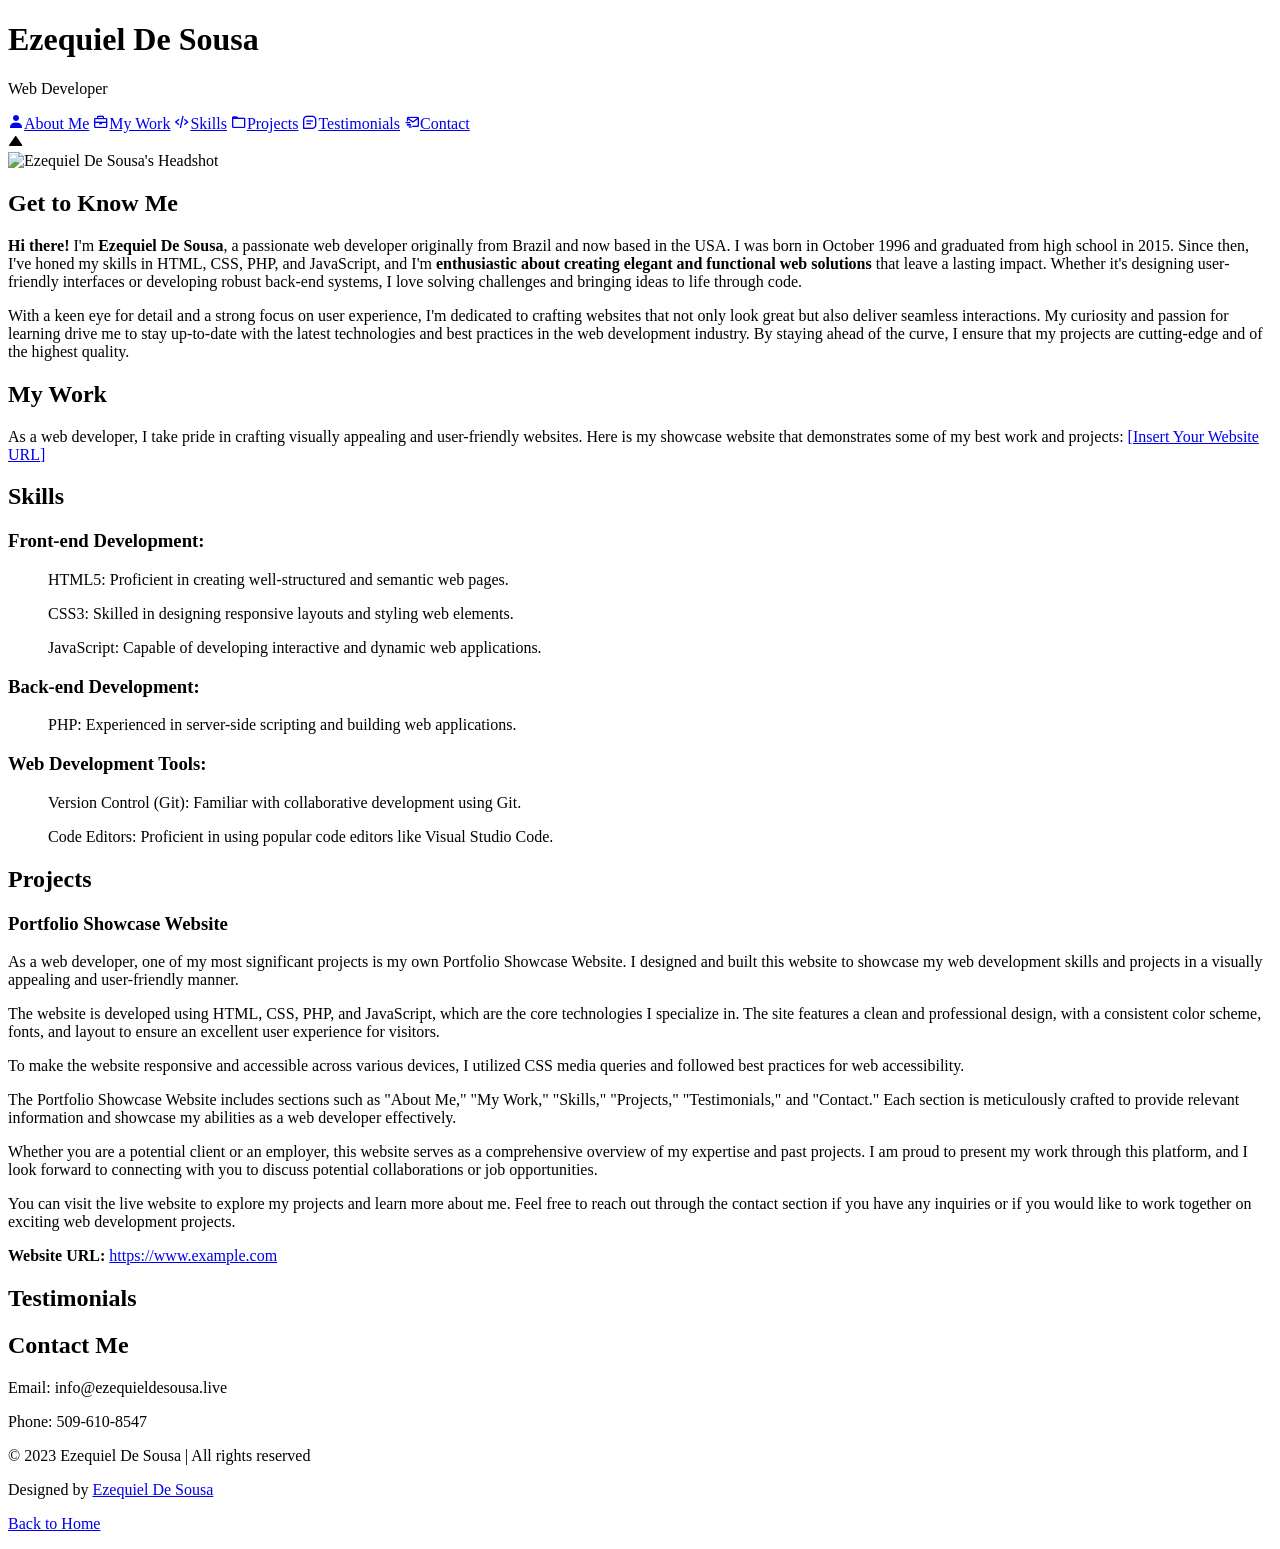
==== index.html @ a08492a1 "Update and rename index.html.html to index.html" ====
<!DOCTYPE html>
<html lang="en">
<head>
    <meta charset="UTF-8">
    <meta name="viewport" content="width=device-width, initial-scale=1.0">
    <title>Ezequiel De Sousa | Web Developer</title>
    <link rel="stylesheet" href="styles.css">
    <link href='https://unpkg.com/boxicons@2.1.4/css/boxicons.min.css' rel='stylesheet'>
</head>
<body>
    <header>
        <h1>Ezequiel De Sousa</h1>
        <p>Web Developer</p>
    </header>
    <nav>
        <a href="#about"><i class='bx bxs-user'></i>About Me</a>
        <a href="#work"><i class='bx bx-briefcase'></i>My Work</a>
        <a href="#skills"><i class='bx bx-code-alt'></i>Skills</a>
        <a href="#projects"><i class='bx bx-folder'></i>Projects</a>
        <a href="#testimonials"><i class='bx bx-message-square-detail'></i>Testimonials</a>
        <a href="#contact"><i class='bx bx-mail-send'></i>Contact</a>
      </nav>
      <!-- Up Arrow Button -->
  <div class="up-arrow-btn" id="upArrowBtn">
    <i class='bx bxs-up-arrow'></i>
  </div>
    <section id="about">
        <img src="Images1/headshot1.png" alt="Ezequiel De Sousa's Headshot">
        <h2 class="hero-title">Get to Know Me</h2>
        <p>
            <strong>Hi there!</strong> I'm <strong>Ezequiel De Sousa</strong>, a passionate web developer originally from Brazil and now based in the USA. I was born in October 1996 and graduated from high school in 2015. Since then, I've honed my skills in HTML, CSS, PHP, and JavaScript, and I'm <strong class="highlight-text">enthusiastic about creating elegant and functional web solutions</strong> that leave a lasting impact. Whether it's designing user-friendly interfaces or developing robust back-end systems, I love solving challenges and bringing ideas to life through code.
        </p>
        <p>
            With a keen eye for detail and a strong focus on user experience, I'm dedicated to crafting websites that not only look great but also deliver seamless interactions. My curiosity and passion for learning drive me to stay up-to-date with the latest technologies and best practices in the web development industry. By staying ahead of the curve, I ensure that my projects are cutting-edge and of the highest quality.
        </p>
    </section>     
    <section id="work">
        <h2>My Work</h2>
        <p>As a web developer, I take pride in crafting visually appealing and user-friendly websites. Here is my showcase website that demonstrates some of my best work and projects: <a href="[Insert Your Website URL]">[Insert Your Website URL]</a></p>
    </section>
    <section id="skills">
        <h2>Skills</h2>
        <h3>Front-end Development:</h3>
        <ul>
            <p>HTML5: Proficient in creating well-structured and semantic web pages.</p>
            <p>CSS3: Skilled in designing responsive layouts and styling web elements.</p>
            <p>JavaScript: Capable of developing interactive and dynamic web applications.</p>
        </ul>
        <h3>Back-end Development:</h3>
        <ul>
            <p>PHP: Experienced in server-side scripting and building web applications.</p>
        </ul>
        <h3>Web Development Tools:</h3>
        <ul>
            <p>Version Control (Git): Familiar with collaborative development using Git.</p>
            <p>Code Editors: Proficient in using popular code editors like Visual Studio Code.</p>
        </ul>
    </section>
    <section id="projects">
        <h2>Projects</h2>
    
        <div class="project">
            <h3>Portfolio Showcase Website</h3>
            <p>
                As a web developer, one of my most significant projects is my own Portfolio Showcase Website. I designed and built this website to showcase my web development skills and projects in a visually appealing and user-friendly manner.
            </p>
            <p>
                The website is developed using HTML, CSS, PHP, and JavaScript, which are the core technologies I specialize in. The site features a clean and professional design, with a consistent color scheme, fonts, and layout to ensure an excellent user experience for visitors.
            </p>
            <p>
                To make the website responsive and accessible across various devices, I utilized CSS media queries and followed best practices for web accessibility.
            </p>
            <p>
                The Portfolio Showcase Website includes sections such as "About Me," "My Work," "Skills," "Projects," "Testimonials," and "Contact." Each section is meticulously crafted to provide relevant information and showcase my abilities as a web developer effectively.
            </p>
            <p>
                Whether you are a potential client or an employer, this website serves as a comprehensive overview of my expertise and past projects. I am proud to present my work through this platform, and I look forward to connecting with you to discuss potential collaborations or job opportunities.
            </p>
            <p>
                You can visit the live website to explore my projects and learn more about me. Feel free to reach out through the contact section if you have any inquiries or if you would like to work together on exciting web development projects.
            </p>
            <p>
                <strong>Website URL:</strong> <a href="https://www.example.com" target="_blank">https://www.example.com</a>
            </p>
        </div>
    </section>
    <section id="testimonials">
        <h2>Testimonials</h2>
        <!-- Include your testimonials or feedback here -->
    </section>
    <section id="contact">
        <h2>Contact Me</h2>
        <p>Email: info@ezequieldesousa.live</p>
        <p>Phone: 509-610-8547</p>
    </section>
    <footer>
        <p>&copy; 2023 Ezequiel De Sousa | All rights reserved</p>
        <p>Designed by <a href="#" target="_blank">Ezequiel De Sousa</a></p>
        <p><a href="index.html">Back to Home</a></p>
    </footer>
    <script>
        const upArrowBtn = document.getElementById('upArrowBtn');
    
        // Show the "Up" arrow button when the user scrolls down
        window.addEventListener('scroll', () => {
          if (window.pageYOffset > 300) {
            upArrowBtn.classList.add('show');
          } else {
            upArrowBtn.classList.remove('show');
          }
        });
    
        // Scroll back to the top when the button is clicked
        upArrowBtn.addEventListener('click', () => {
          window.scrollTo({
            top: 0,
            behavior: 'smooth'
          });
        });
      </script>
</body>
</html>
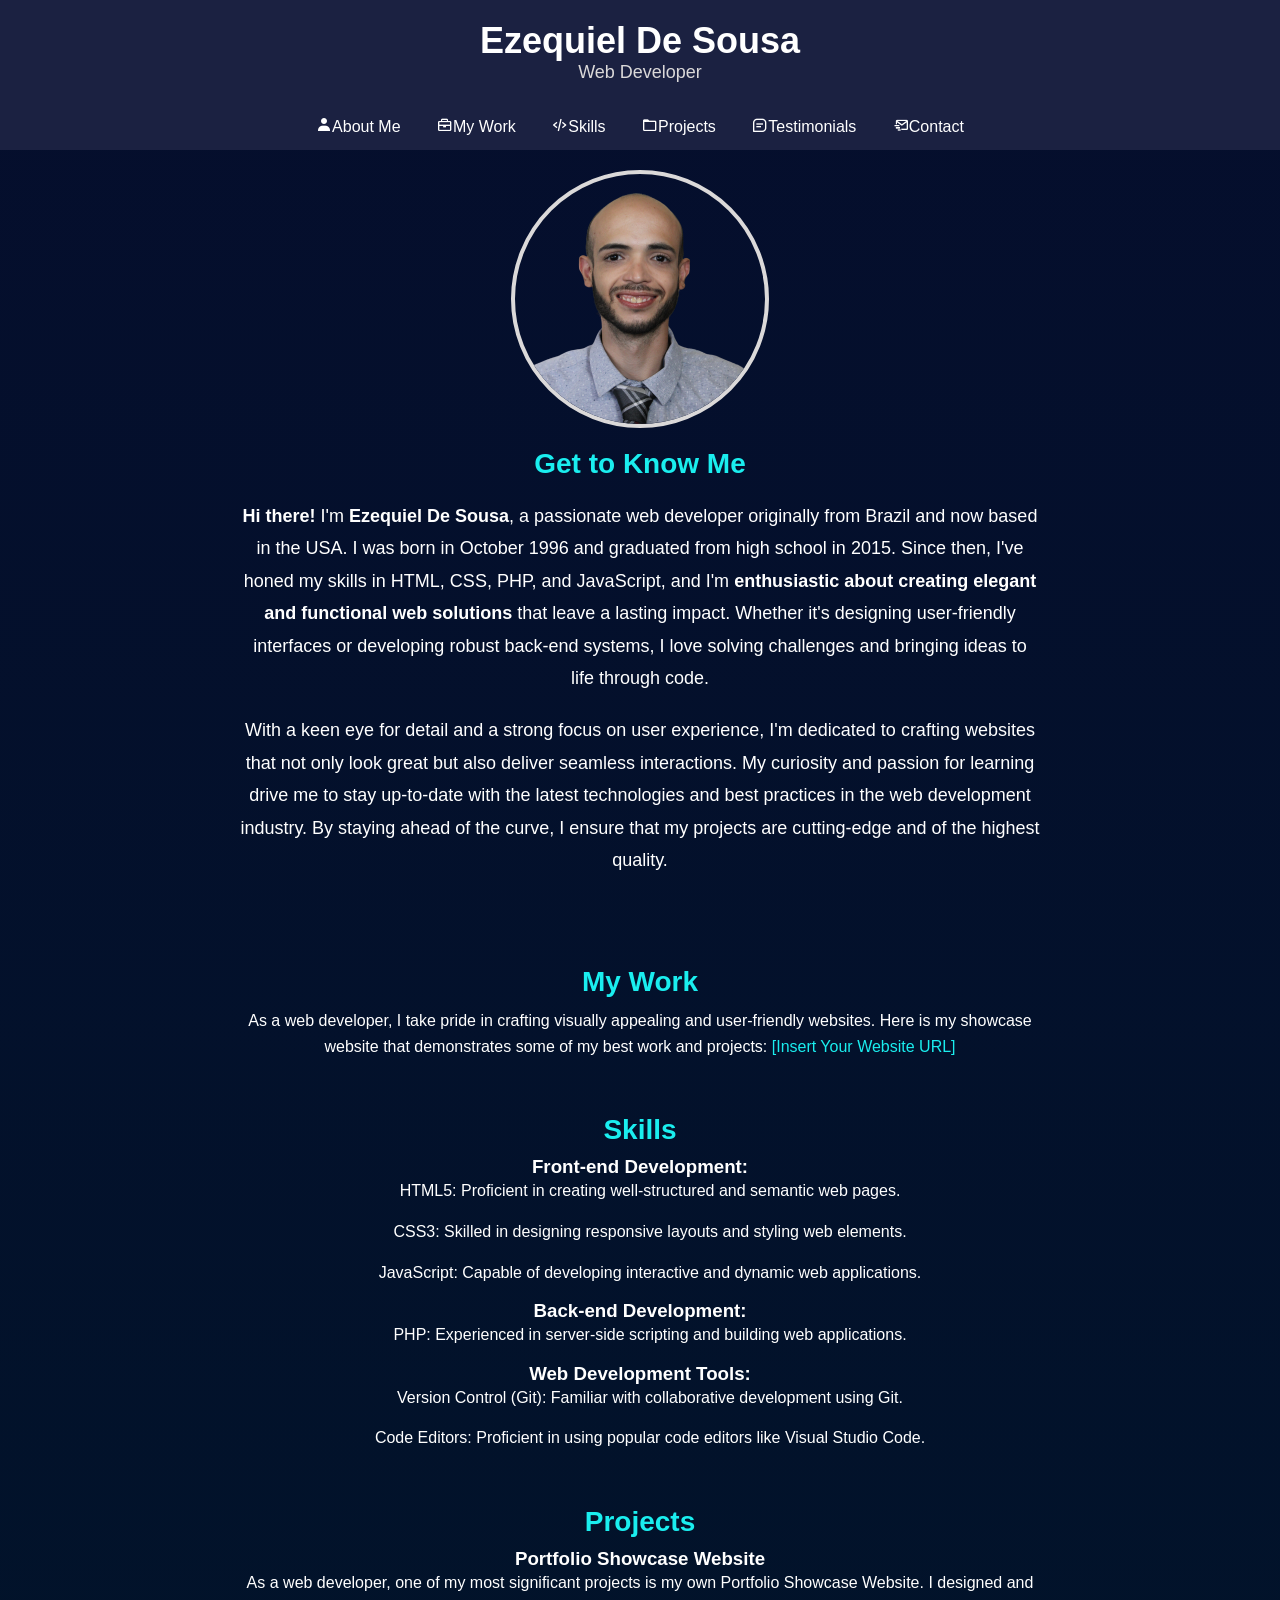
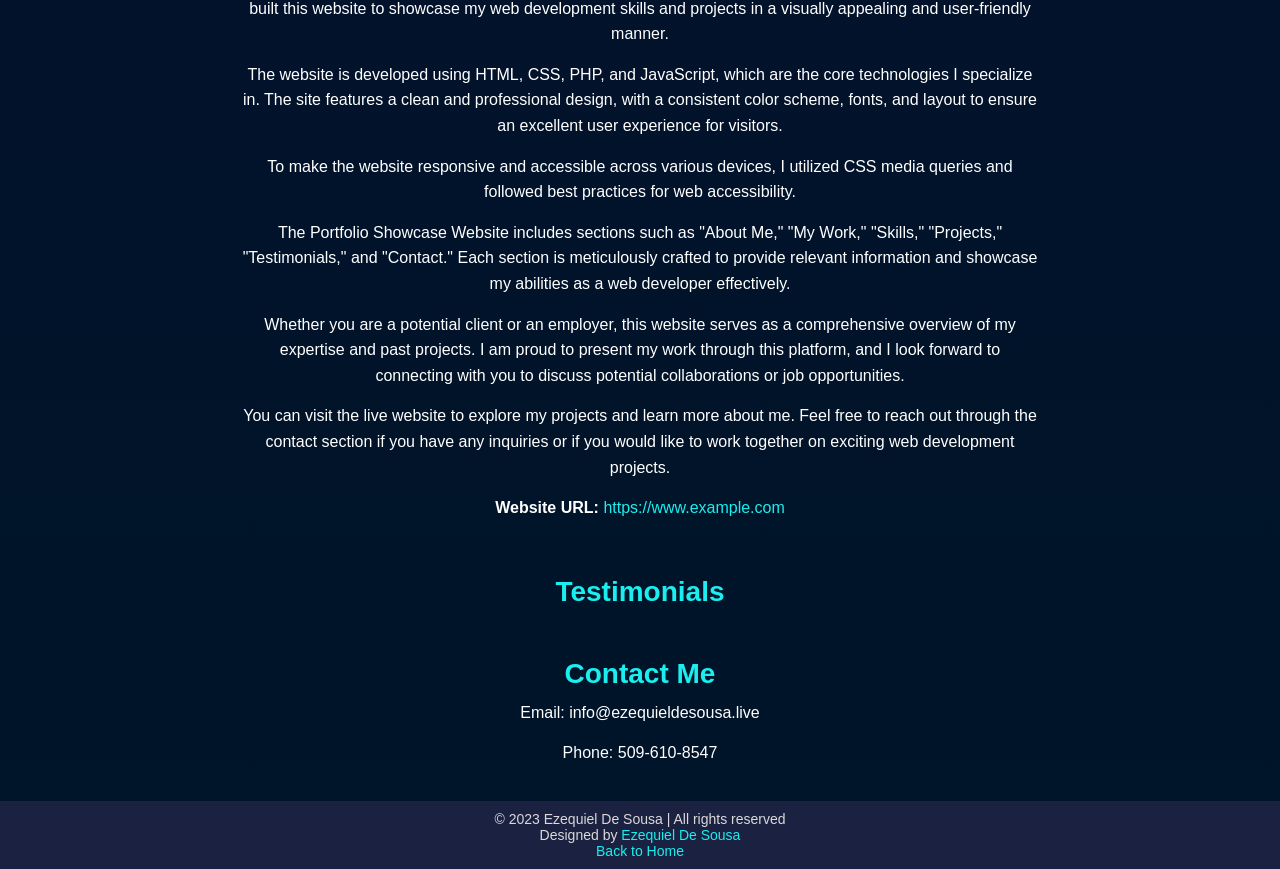
==== commit 1499ab7f: "Update index.html updated projects section" ====
--- a/index.html
+++ b/index.html
@@ -80,7 +80,7 @@
                 You can visit the live website to explore my projects and learn more about me. Feel free to reach out through the contact section if you have any inquiries or if you would like to work together on exciting web development projects.
             </p>
             <p>
-                <strong>Website URL:</strong> <a href="https://www.example.com" target="_blank">https://www.example.com</a>
+                <strong>Website URL:</strong> <a href="ezequieldesousa.live" target="_blank">https://www.example.com</a>
             </p>
         </div>
     </section>
--- a/styles.css
+++ b/styles.css
@@ -0,0 +1,176 @@
+/* Reset some default styles */
+body, h1, h2, h3, p, ul, li {
+  margin: 0;
+  padding: 0;
+}
+
+/* Set the font-family to Google Fonts - Poppins */
+body {
+  font-family: 'Poppins', sans-serif;
+}
+
+/* Apply a gradient background */
+body {
+  background: #050e2d;
+  background: linear-gradient(to bottom, #050e2d, #001529);
+  color: #fff;
+}
+
+/* ------ Header ------ */
+header {
+  background-color: #1b2141;
+  text-align: center;
+  padding: 20px 0;
+}
+
+header h1 {
+  font-size: 36px;
+  color: #fff; /* Set header text color to white */
+}
+
+header p {
+  font-size: 18px;
+  color: #dbd9d9; /* Set subheading text color to a lighter shade */
+}
+
+/* ------ About Me Section ------ */
+#about {
+  margin-bottom: 30px; /* Add spacing between sections */
+  text-align: center; /* Center the content */
+}
+
+#about h2 {
+  color: #1aeeef; /* Set the heading color */
+  margin-bottom: 20px; /* Add spacing below the heading */
+}
+
+#about p {
+  font-size: 18px; /* Customize the font size */
+  line-height: 1.8; /* Adjust the line height for readability */
+  max-width: 800px; /* Limit the width of the text */
+  margin: 0 auto 20px; /* Center the text and add spacing below it */
+}
+
+/* Style the image in the About Me section */
+section#about {
+  display: flex;
+  align-items: center;
+  justify-content: center;
+  flex-wrap: wrap;
+  flex-direction: column; /* Arrange items in a column */
+}
+
+section#about img {
+  max-width: 250px;
+  border: 4px solid #dbd9d9;
+  border-radius: 50%;
+  margin-bottom: 20px; /* Add spacing between the image and text */
+}
+
+/* Clear the float to avoid layout issues */
+section::after {
+  content: "";
+  display: table;
+  clear: both;
+}
+
+/* ------ Navigation Menu ------ */
+nav {
+  background-color: #1b2141;
+  text-align: center;
+}
+
+nav a {
+  color: #fff;
+  text-decoration: none;
+  padding: 14px 16px;
+  display: inline-block;
+}
+
+nav a:hover {
+  background-color: #1aeeef;
+}
+
+/* ------ Main Content Sections ------ */
+section {
+  padding: 20px;
+  max-width: 800px;
+  margin: auto;
+  text-align: center; /* Center the content within sections */
+}
+
+section h2 {
+  font-size: 28px;
+  margin-bottom: 10px;
+  color: #1aeeef; /* Set the heading color */
+}
+
+section p {
+  font-size: 16px;
+  line-height: 1.6;
+  margin-bottom: 15px;
+}
+
+section ul {
+  list-style-type: disc;
+  padding-left: 20px;
+}
+
+section li {
+  font-size: 16px;
+  line-height: 1.6;
+}
+
+/* Clear the float to avoid layout issues */
+section::after {
+  content: "";
+  display: table;
+  clear: both;
+}
+
+/* ------ Footer ------ */
+footer {
+  background-color: #1b2141;
+  color: #dbd9d9;
+  text-align: center;
+  padding: 10px 0;
+}
+
+footer p {
+  font-size: 14px;
+}
+
+/* ------ Links ------ */
+a {
+  color: #1aeeef;
+  text-decoration: none;
+}
+
+a:hover {
+  text-decoration: underline;
+}
+
+/* Up Arrow Button */
+.up-arrow-btn {
+  position: fixed;
+  bottom: 30px;
+  right: 30px;
+  width: 50px;
+  height: 50px;
+  border-radius: 50%;
+  background-color: #1aeeef;
+  display: flex;
+  align-items: center;
+  justify-content: center;
+  color: #fff;
+  font-size: 24px;
+  cursor: pointer;
+  opacity: 0; /* Start with opacity 0, and show it when user scrolls down */
+  visibility: hidden;
+  transition: opacity 0.3s, visibility 0.3s;
+}
+
+.up-arrow-btn.show {
+  opacity: 1;
+  visibility: visible;
+}
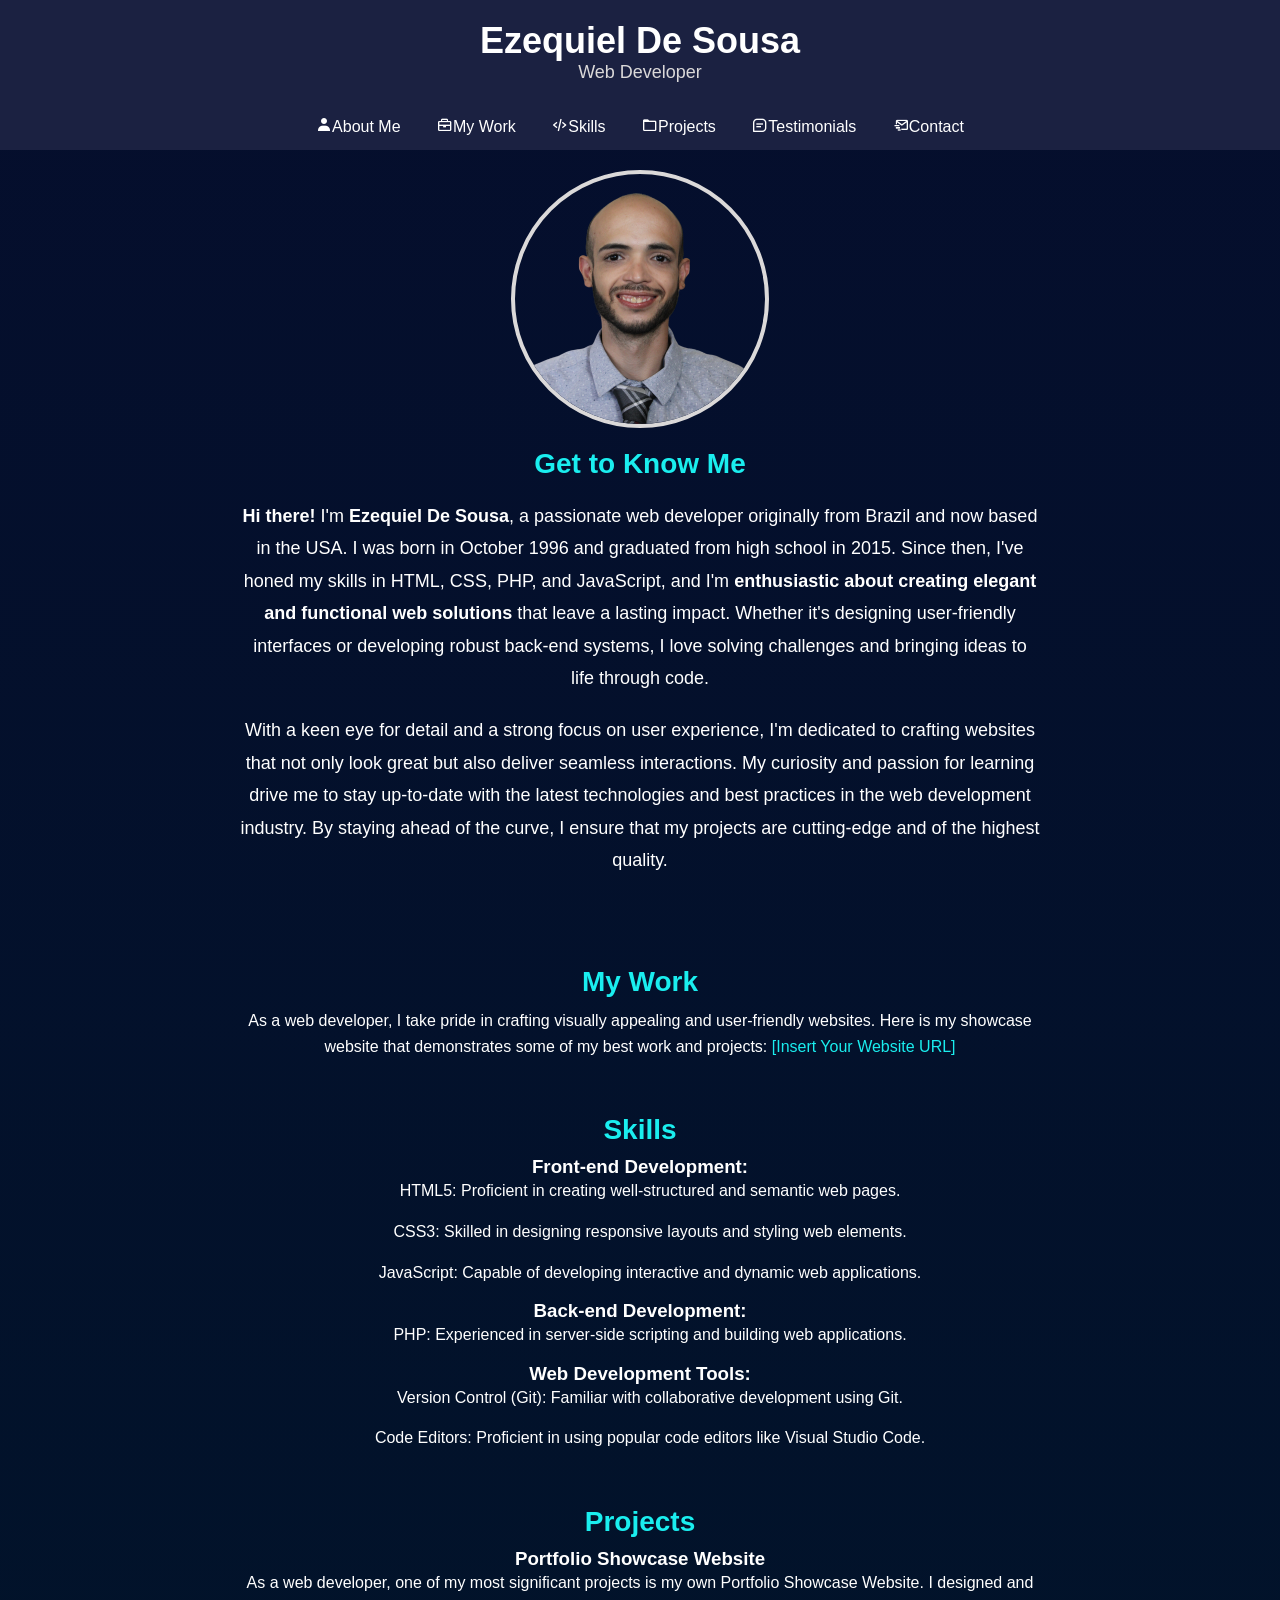
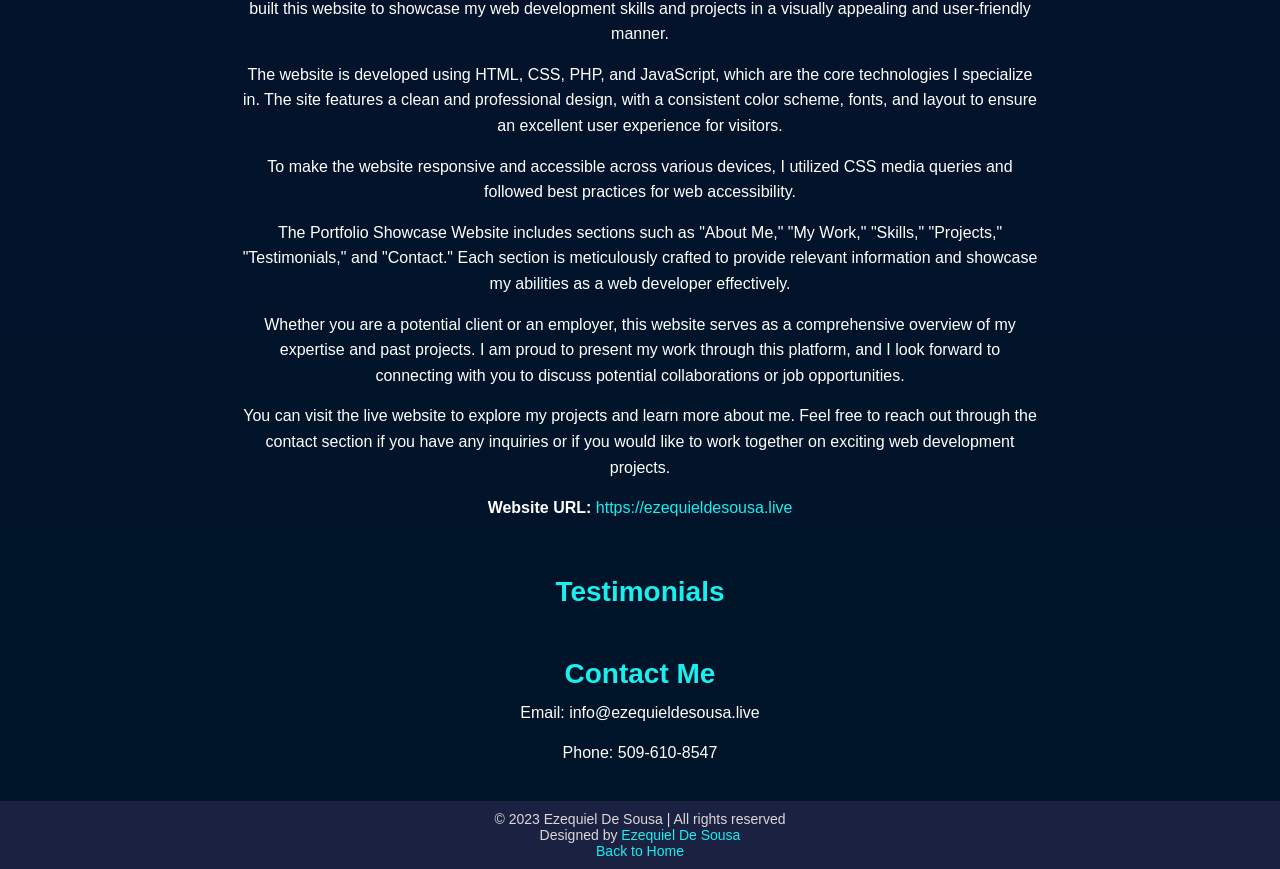
==== commit b5bcf8e8: "Update index.html" ====
--- a/index.html
+++ b/index.html
@@ -80,7 +80,7 @@
                 You can visit the live website to explore my projects and learn more about me. Feel free to reach out through the contact section if you have any inquiries or if you would like to work together on exciting web development projects.
             </p>
             <p>
-                <strong>Website URL:</strong> <a href="ezequieldesousa.live" target="_blank">https://www.example.com</a>
+                <strong>Website URL:</strong> <a href="ezequieldesousa.live" target="_blank">https://ezequieldesousa.live</a>
             </p>
         </div>
     </section>
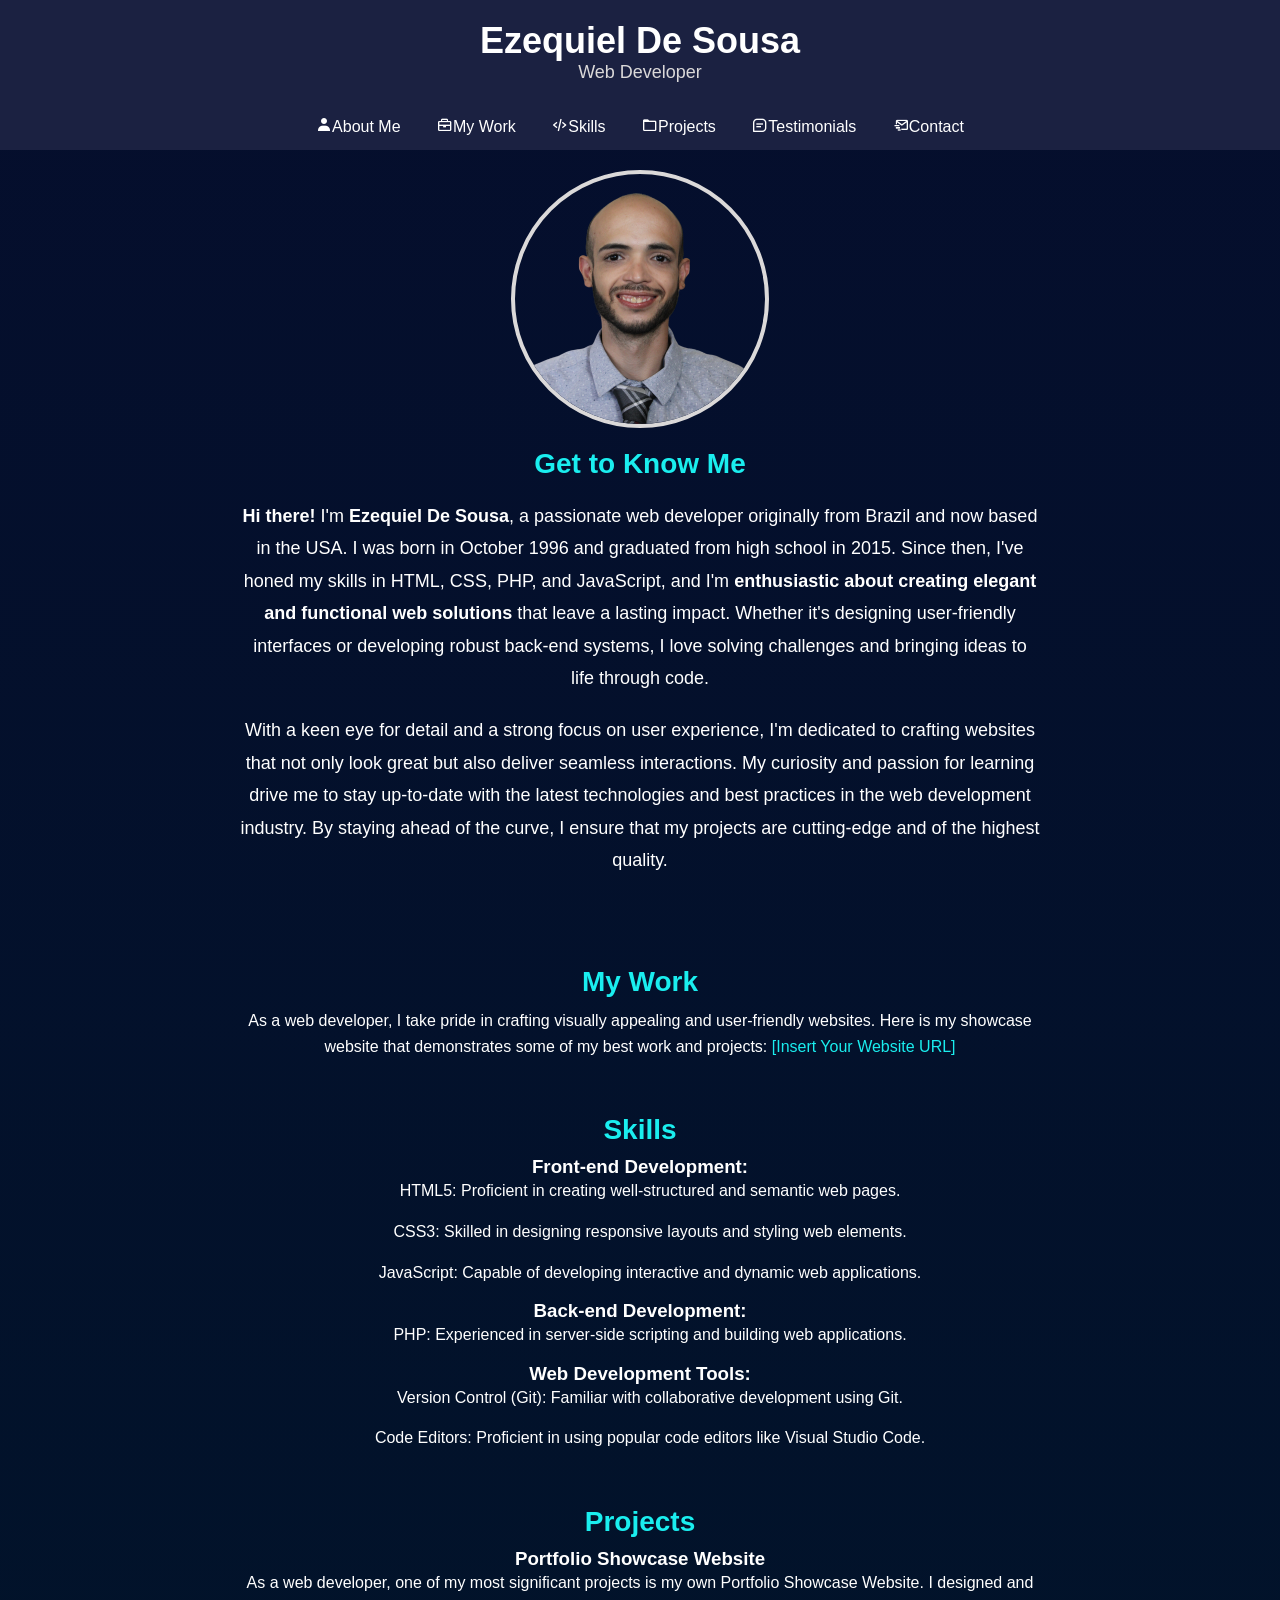
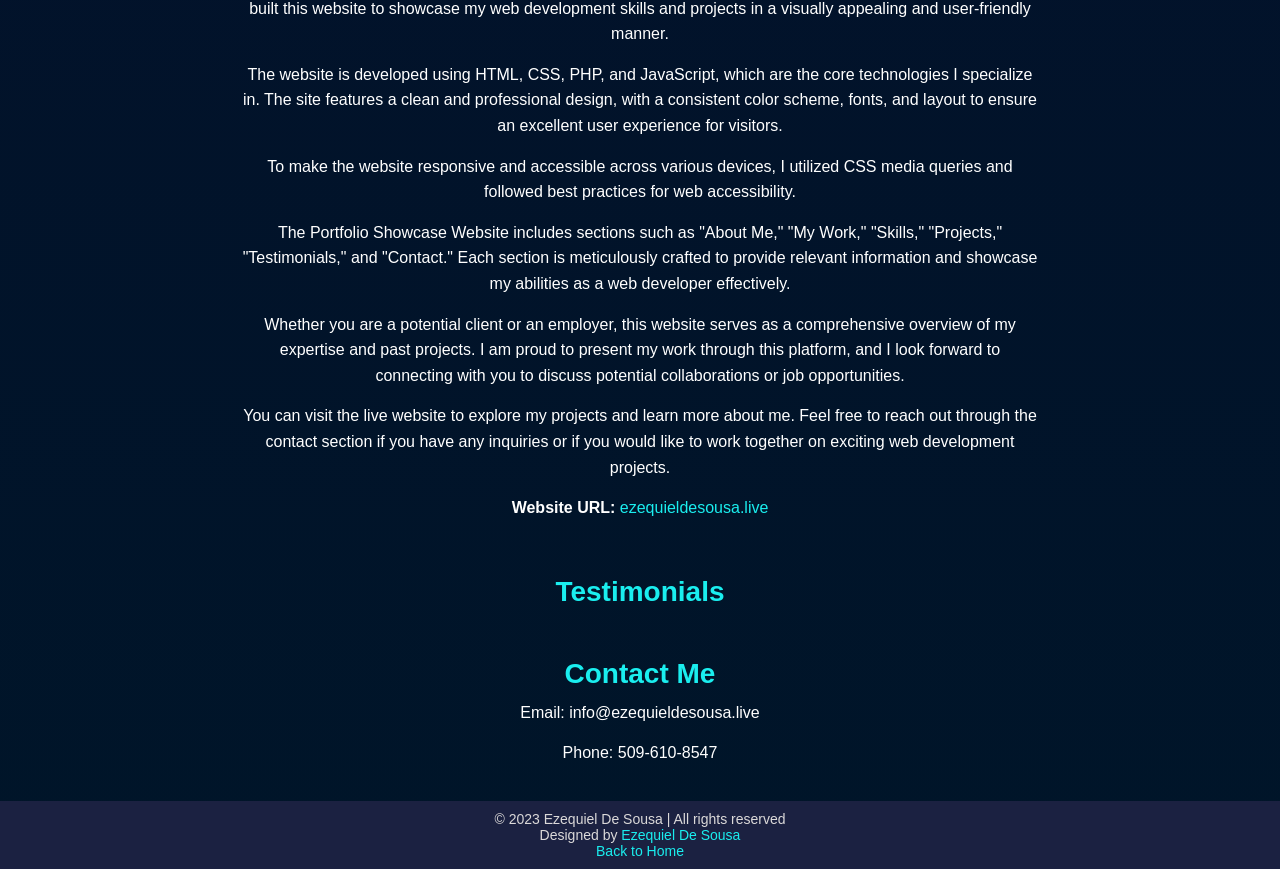
==== commit 5ff76ad4: "Update index.html" ====
--- a/index.html
+++ b/index.html
@@ -80,7 +80,7 @@
                 You can visit the live website to explore my projects and learn more about me. Feel free to reach out through the contact section if you have any inquiries or if you would like to work together on exciting web development projects.
             </p>
             <p>
-                <strong>Website URL:</strong> <a href="ezequieldesousa.live" target="_blank">https://ezequieldesousa.live</a>
+                <strong>Website URL:</strong> <a href="ezequieldesousa.live" target="_blank">ezequieldesousa.live</a>
             </p>
         </div>
     </section>
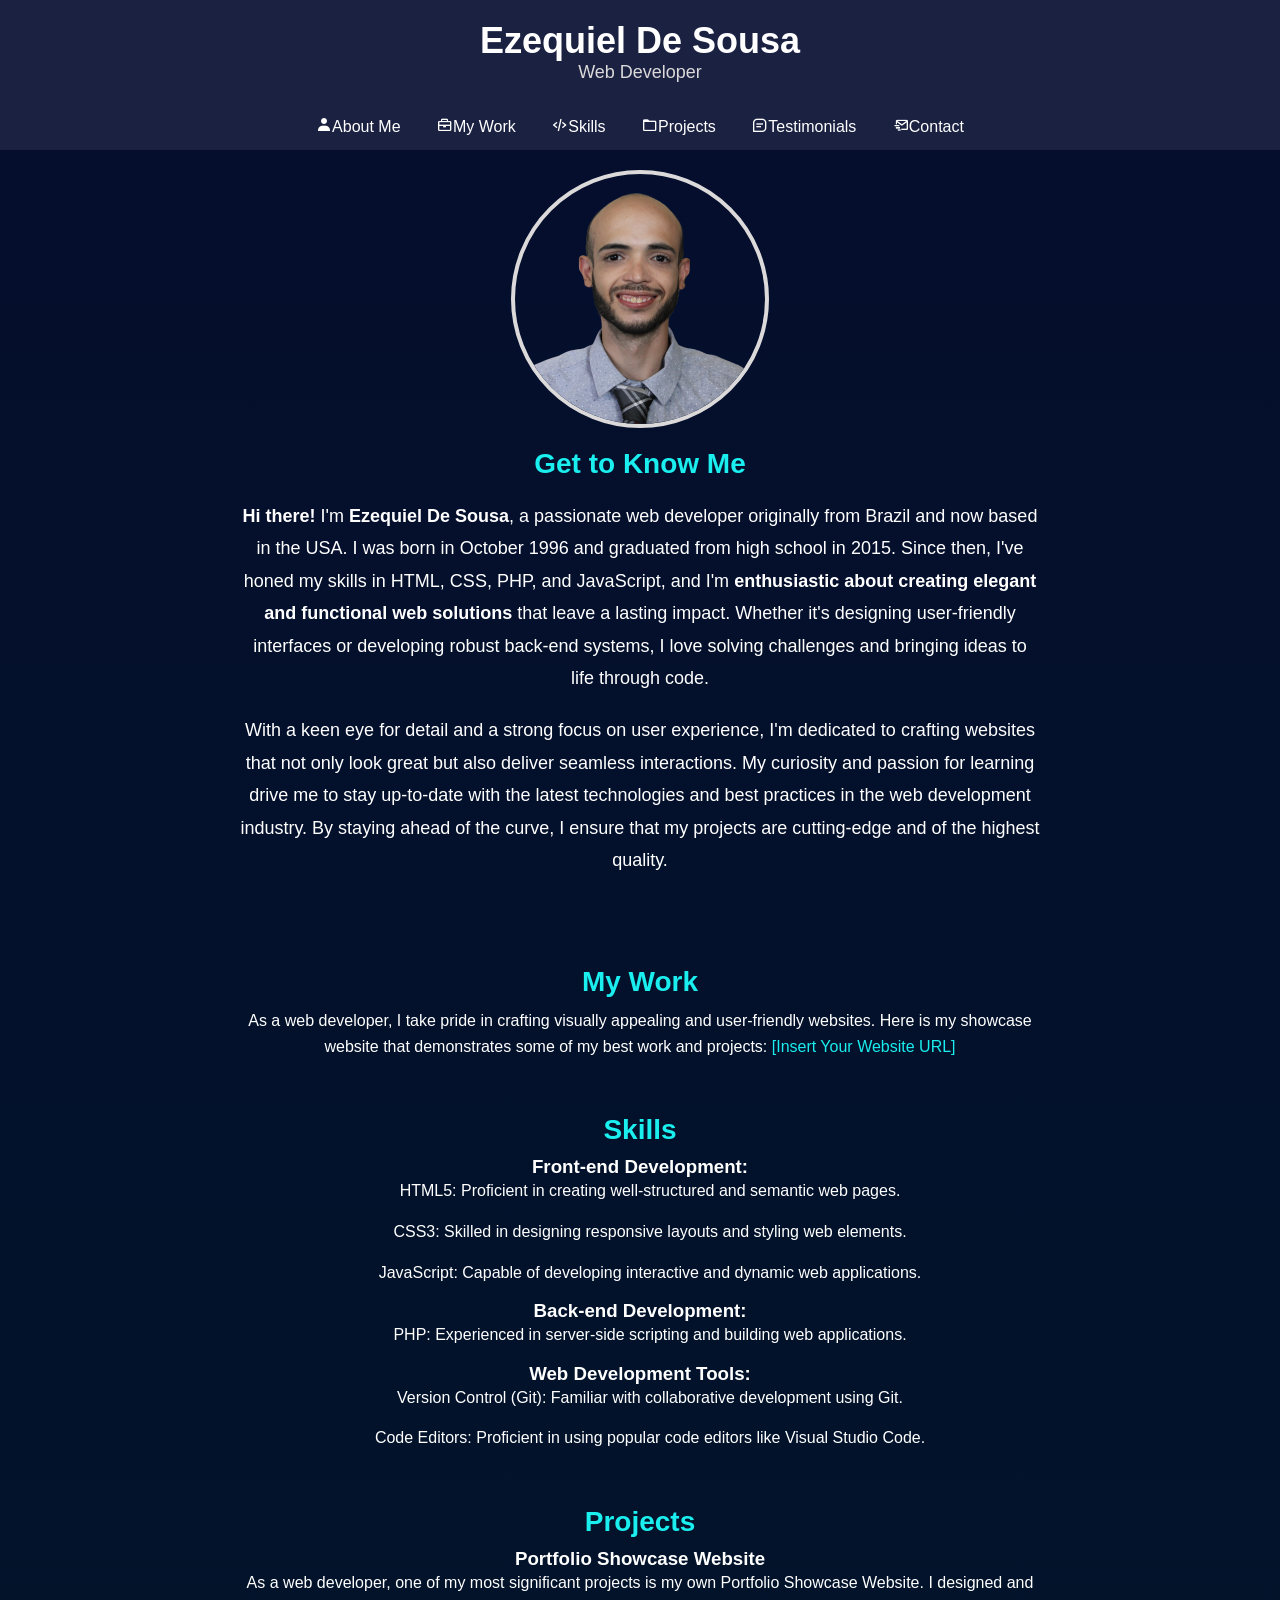
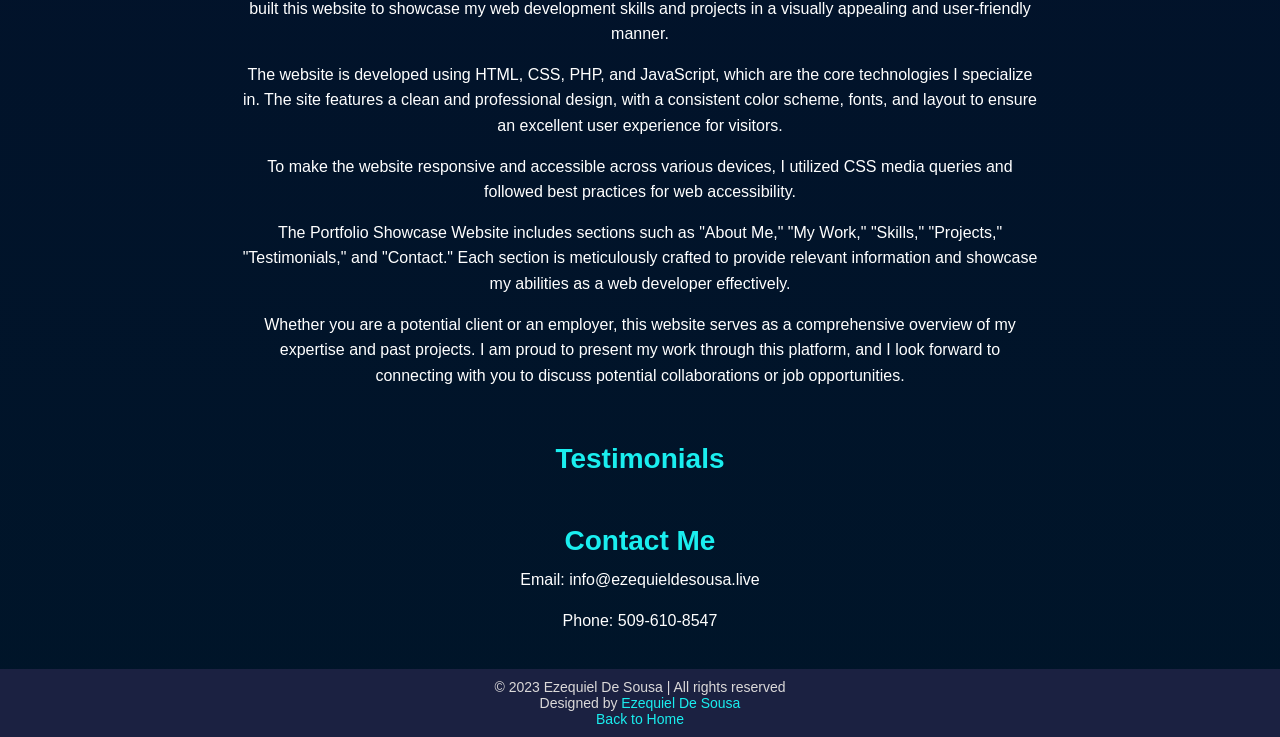
==== commit 27b0e2cd: "Update index.html" ====
--- a/index.html
+++ b/index.html
@@ -76,12 +76,6 @@
             <p>
                 Whether you are a potential client or an employer, this website serves as a comprehensive overview of my expertise and past projects. I am proud to present my work through this platform, and I look forward to connecting with you to discuss potential collaborations or job opportunities.
             </p>
-            <p>
-                You can visit the live website to explore my projects and learn more about me. Feel free to reach out through the contact section if you have any inquiries or if you would like to work together on exciting web development projects.
-            </p>
-            <p>
-                <strong>Website URL:</strong> <a href="ezequieldesousa.live" target="_blank">ezequieldesousa.live</a>
-            </p>
         </div>
     </section>
     <section id="testimonials">
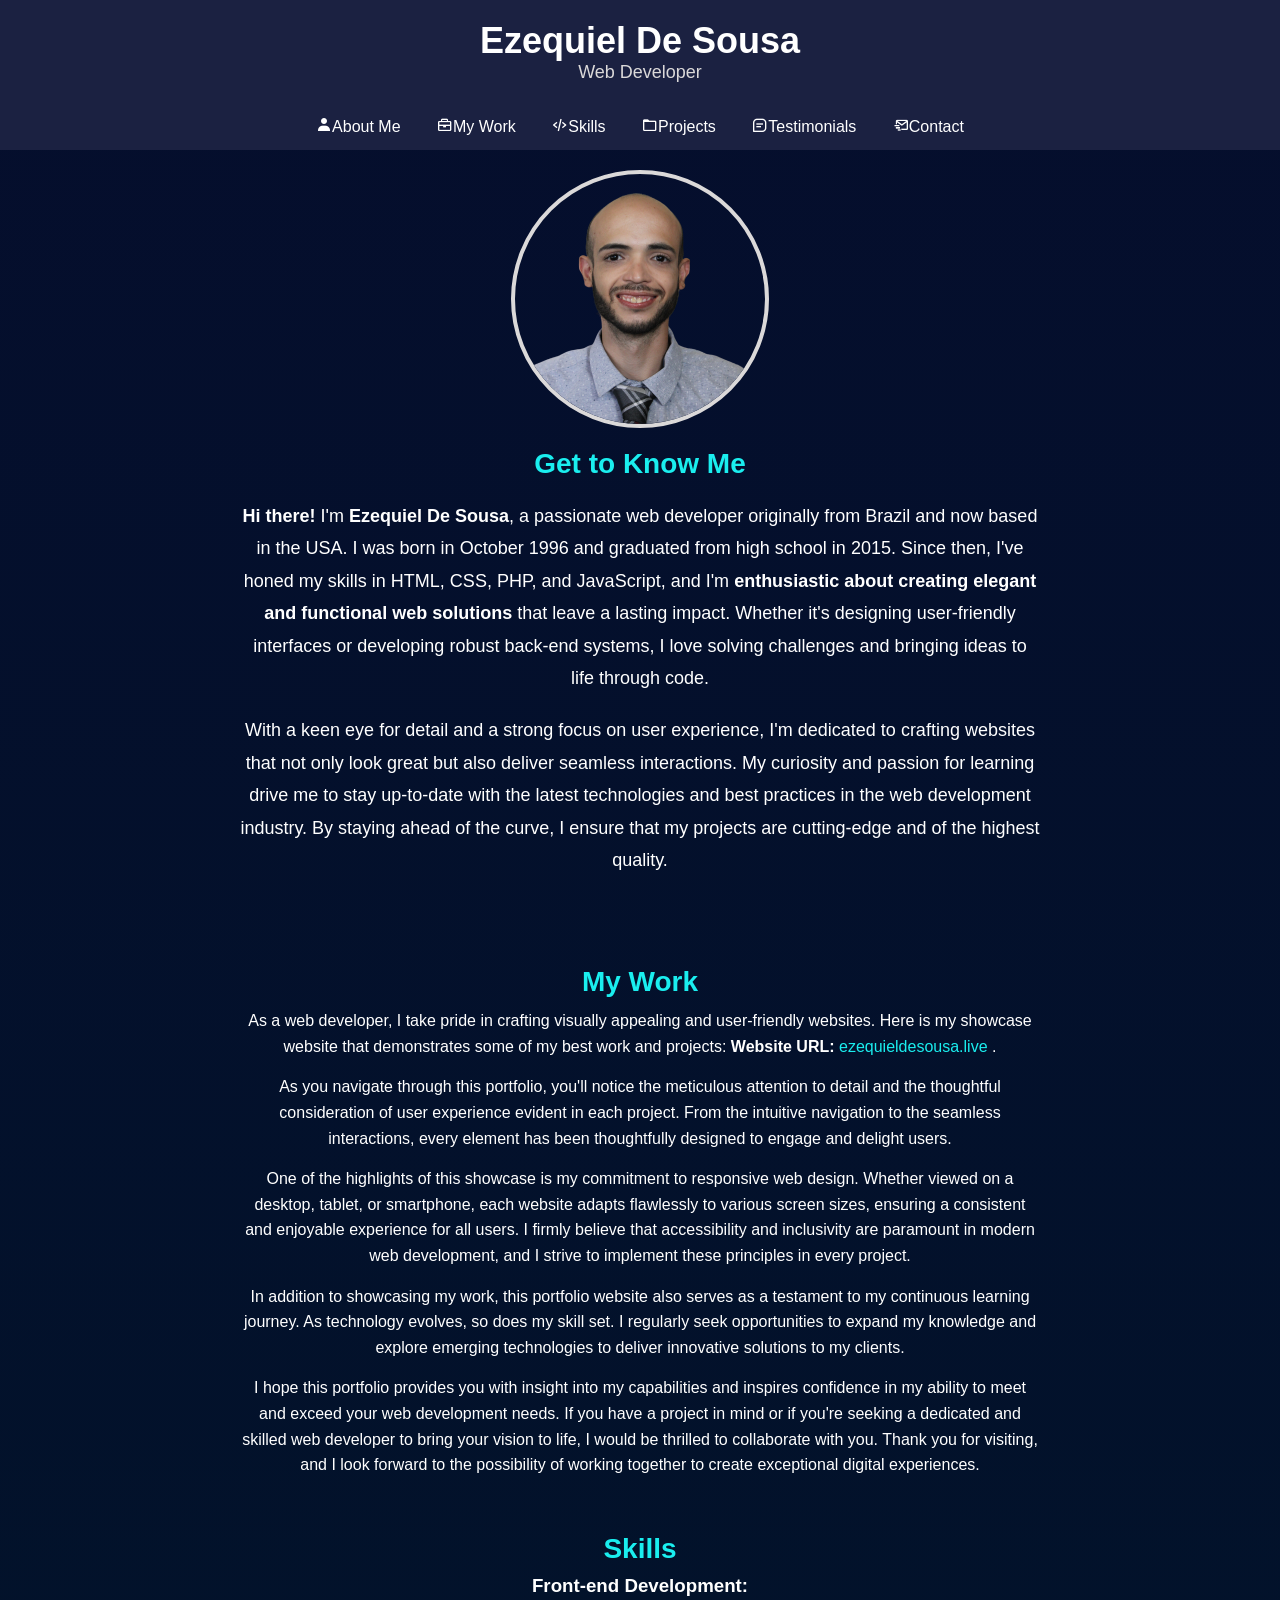
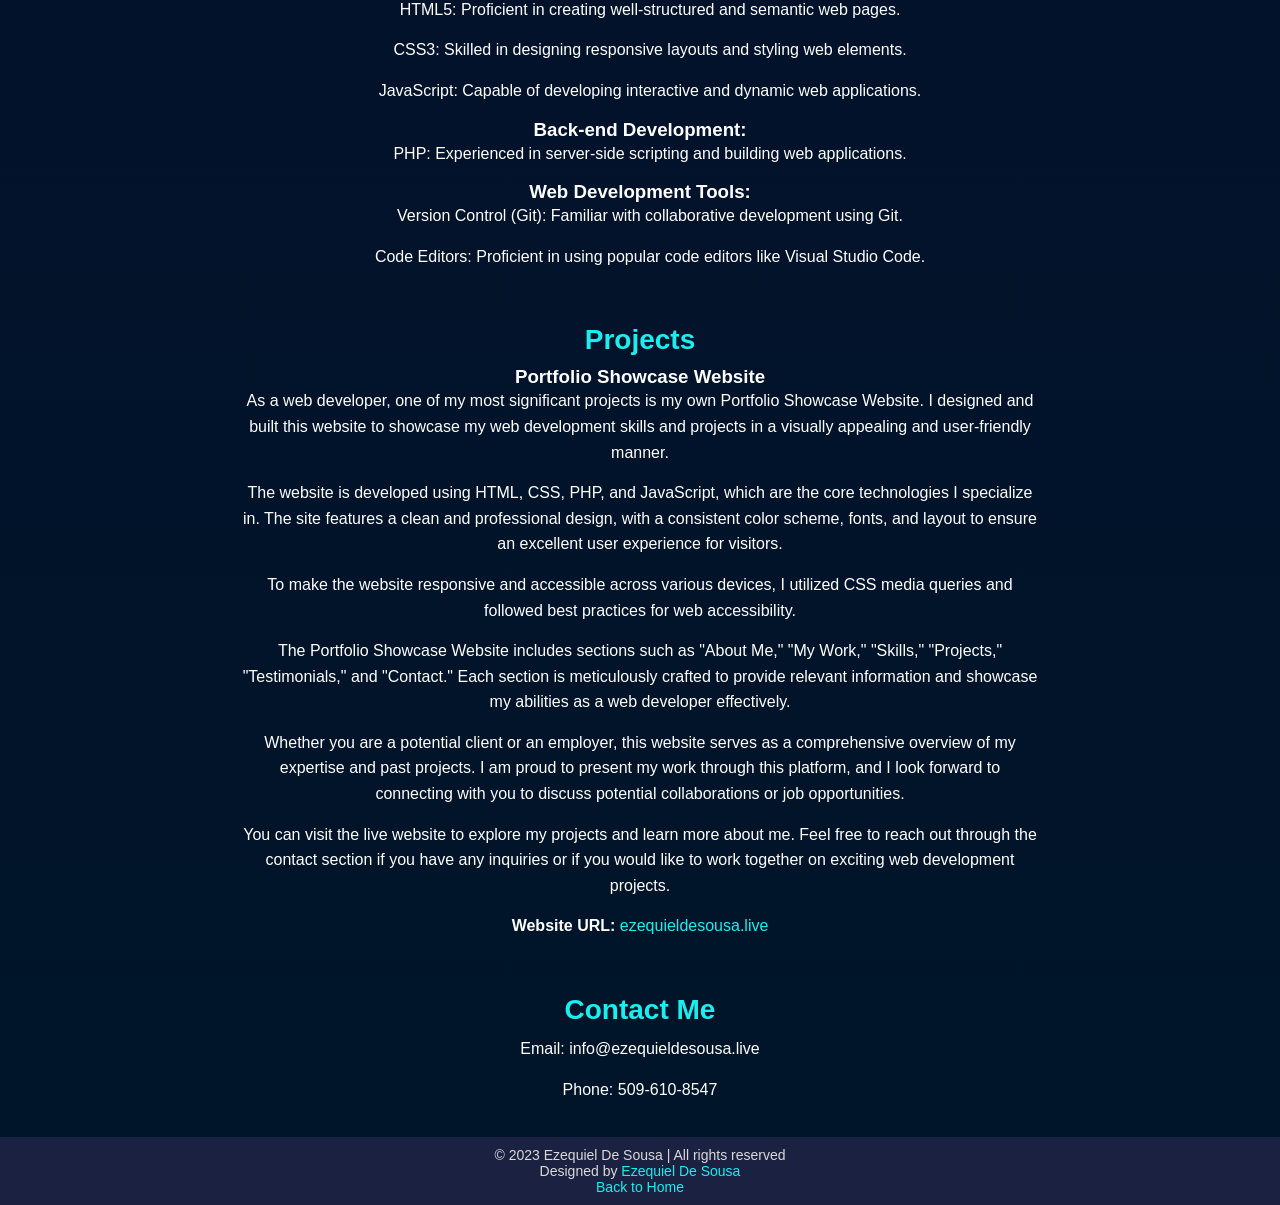
==== commit f35ba592: "Add files via upload" ====
--- a/index.html
+++ b/index.html
@@ -36,8 +36,13 @@
     </section>     
     <section id="work">
         <h2>My Work</h2>
-        <p>As a web developer, I take pride in crafting visually appealing and user-friendly websites. Here is my showcase website that demonstrates some of my best work and projects: <a href="[Insert Your Website URL]">[Insert Your Website URL]</a></p>
-    </section>
+        <p>As a web developer, I take pride in crafting visually appealing and user-friendly websites. Here is my showcase website that demonstrates some of my best work and projects: <strong>Website URL:</strong> <a href="https://ezequieldesousa.live" target="_blank">ezequieldesousa.live</a>
+            .</p>
+        <p>As you navigate through this portfolio, you'll notice the meticulous attention to detail and the thoughtful consideration of user experience evident in each project. From the intuitive navigation to the seamless interactions, every element has been thoughtfully designed to engage and delight users.</p>
+        <p>One of the highlights of this showcase is my commitment to responsive web design. Whether viewed on a desktop, tablet, or smartphone, each website adapts flawlessly to various screen sizes, ensuring a consistent and enjoyable experience for all users. I firmly believe that accessibility and inclusivity are paramount in modern web development, and I strive to implement these principles in every project.</p>
+        <p>In addition to showcasing my work, this portfolio website also serves as a testament to my continuous learning journey. As technology evolves, so does my skill set. I regularly seek opportunities to expand my knowledge and explore emerging technologies to deliver innovative solutions to my clients.</p>
+        <p>I hope this portfolio provides you with insight into my capabilities and inspires confidence in my ability to meet and exceed your web development needs. If you have a project in mind or if you're seeking a dedicated and skilled web developer to bring your vision to life, I would be thrilled to collaborate with you. Thank you for visiting, and I look forward to the possibility of working together to create exceptional digital experiences.</p>
+    </section>    
     <section id="skills">
         <h2>Skills</h2>
         <h3>Front-end Development:</h3>
@@ -76,11 +81,13 @@
             <p>
                 Whether you are a potential client or an employer, this website serves as a comprehensive overview of my expertise and past projects. I am proud to present my work through this platform, and I look forward to connecting with you to discuss potential collaborations or job opportunities.
             </p>
+            <p>
+                You can visit the live website to explore my projects and learn more about me. Feel free to reach out through the contact section if you have any inquiries or if you would like to work together on exciting web development projects.
+            </p>
+            <p>
+                <strong>Website URL:</strong> <a href="https://ezequieldesousa.live" target="_blank">ezequieldesousa.live</a>
+            </p>
         </div>
-    </section>
-    <section id="testimonials">
-        <h2>Testimonials</h2>
-        <!-- Include your testimonials or feedback here -->
     </section>
     <section id="contact">
         <h2>Contact Me</h2>
--- a/styles.css
+++ b/styles.css
@@ -173,4 +173,41 @@
 .up-arrow-btn.show {
   opacity: 1;
   visibility: visible;
-}+}
+/* Add mobile-friendly styles for smaller screens */
+@media screen and (max-width: 767px) {
+  /* Adjust the font size for better readability on smaller screens */
+  body {
+    font-size: 16px;
+  }
+
+  /* Center the header text on smaller screens */
+  header h1 {
+    font-size: 28px;
+  }
+
+  /* Reduce padding for the navigation links on smaller screens */
+  nav a {
+    padding: 10px 12px;
+  }
+
+  /* Adjust the font size for better readability in the sections */
+  section h2 {
+    font-size: 24px;
+  }
+
+  section p {
+    font-size: 14px;
+    line-height: 1.5;
+  }
+
+  /* Make the project section more compact on smaller screens */
+  .project h3 {
+    margin-bottom: 10px;
+  }
+
+  /* Reduce the image size in the About Me section on smaller screens */
+  section#about img {
+    max-width: 180px;
+  }
+}
